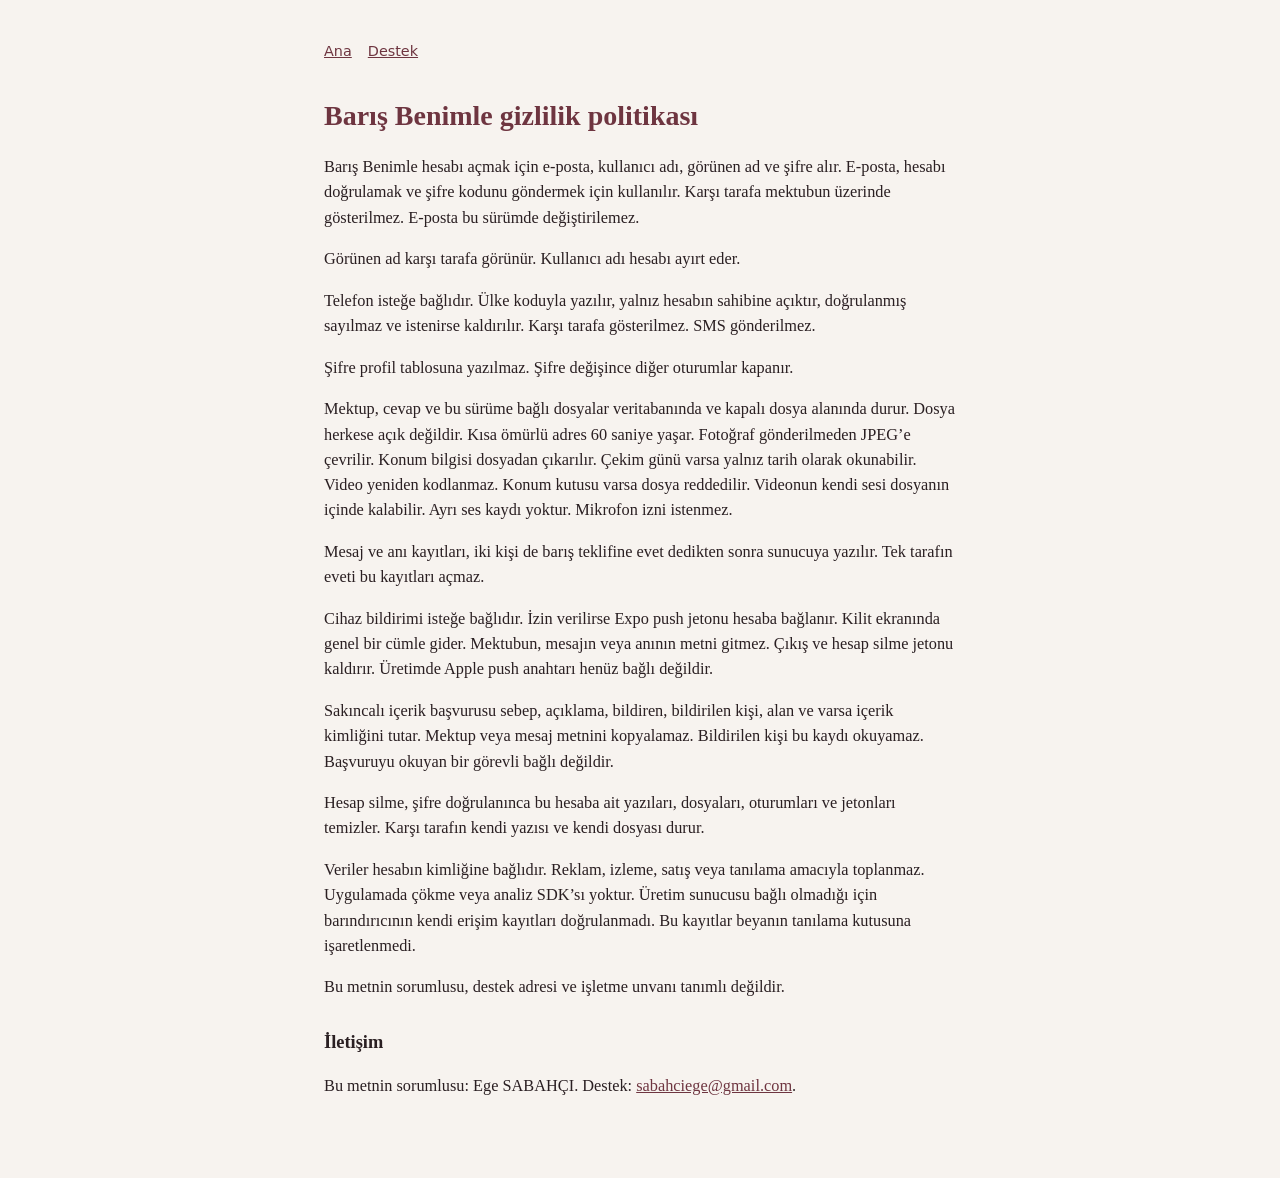
==== privacy.html @ 71c6ad01 "Publish support and privacy pages for App Store." ====
<!DOCTYPE html>
<html lang="tr"><head>
<meta charset="utf-8"/><meta name="viewport" content="width=device-width, initial-scale=1"/>
<title>Barış Benimle gizlilik politikası</title><link rel="stylesheet" href="styles.css"/>
</head><body><main>
<nav><a href="index.html">Ana</a><a href="support.html">Destek</a></nav>
<h1>Barış Benimle gizlilik politikası</h1>
<p>Barış Benimle hesabı açmak için e-posta, kullanıcı adı, görünen ad ve şifre alır. E-posta, hesabı doğrulamak ve şifre kodunu göndermek için kullanılır. Karşı tarafa mektubun üzerinde gösterilmez. E-posta bu sürümde değiştirilemez.</p><p>Görünen ad karşı tarafa görünür. Kullanıcı adı hesabı ayırt eder.</p><p>Telefon isteğe bağlıdır. Ülke koduyla yazılır, yalnız hesabın sahibine açıktır, doğrulanmış sayılmaz ve istenirse kaldırılır. Karşı tarafa gösterilmez. SMS gönderilmez.</p><p>Şifre profil tablosuna yazılmaz. Şifre değişince diğer oturumlar kapanır.</p><p>Mektup, cevap ve bu sürüme bağlı dosyalar veritabanında ve kapalı dosya alanında durur. Dosya herkese açık değildir. Kısa ömürlü adres 60 saniye yaşar. Fotoğraf gönderilmeden JPEG’e çevrilir. Konum bilgisi dosyadan çıkarılır. Çekim günü varsa yalnız tarih olarak okunabilir. Video yeniden kodlanmaz. Konum kutusu varsa dosya reddedilir. Videonun kendi sesi dosyanın içinde kalabilir. Ayrı ses kaydı yoktur. Mikrofon izni istenmez.</p><p>Mesaj ve anı kayıtları, iki kişi de barış teklifine evet dedikten sonra sunucuya yazılır. Tek tarafın eveti bu kayıtları açmaz.</p><p>Cihaz bildirimi isteğe bağlıdır. İzin verilirse Expo push jetonu hesaba bağlanır. Kilit ekranında genel bir cümle gider. Mektubun, mesajın veya anının metni gitmez. Çıkış ve hesap silme jetonu kaldırır. Üretimde Apple push anahtarı henüz bağlı değildir.</p><p>Sakıncalı içerik başvurusu sebep, açıklama, bildiren, bildirilen kişi, alan ve varsa içerik kimliğini tutar. Mektup veya mesaj metnini kopyalamaz. Bildirilen kişi bu kaydı okuyamaz. Başvuruyu okuyan bir görevli bağlı değildir.</p><p>Hesap silme, şifre doğrulanınca bu hesaba ait yazıları, dosyaları, oturumları ve jetonları temizler. Karşı tarafın kendi yazısı ve kendi dosyası durur.</p><p>Veriler hesabın kimliğine bağlıdır. Reklam, izleme, satış veya tanılama amacıyla toplanmaz. Uygulamada çökme veya analiz SDK’sı yoktur. Üretim sunucusu bağlı olmadığı için barındırıcının kendi erişim kayıtları doğrulanmadı. Bu kayıtlar beyanın tanılama kutusuna işaretlenmedi.</p><p>Bu metnin sorumlusu, destek adresi ve işletme unvanı tanımlı değildir.</p>
<h2>İletişim</h2>
<p>Bu metnin sorumlusu: Ege SABAHÇI. Destek: <a href="mailto:sabahciege@gmail.com">sabahciege@gmail.com</a>.</p>
</main></body></html>
---- styles.css ----
:root{--bg:#F7F3EF;--ink:#2a1f22;--accent:#6E3540;--muted:#6b5a5e}
*{box-sizing:border-box}body{margin:0;font-family:Georgia,serif;background:var(--bg);color:var(--ink);line-height:1.55}
main{max-width:42rem;margin:0 auto;padding:2.5rem 1.25rem 4rem}
h1{font-size:1.75rem;margin:0 0 .75rem;color:var(--accent)}
h2{font-size:1.15rem;margin:1.75rem 0 .5rem}
a{color:var(--accent)}p,li{font-size:1.02rem}.muted{color:var(--muted);font-size:.95rem}
nav{display:flex;gap:1rem;margin-bottom:2rem;font-family:system-ui,sans-serif;font-size:.9rem}
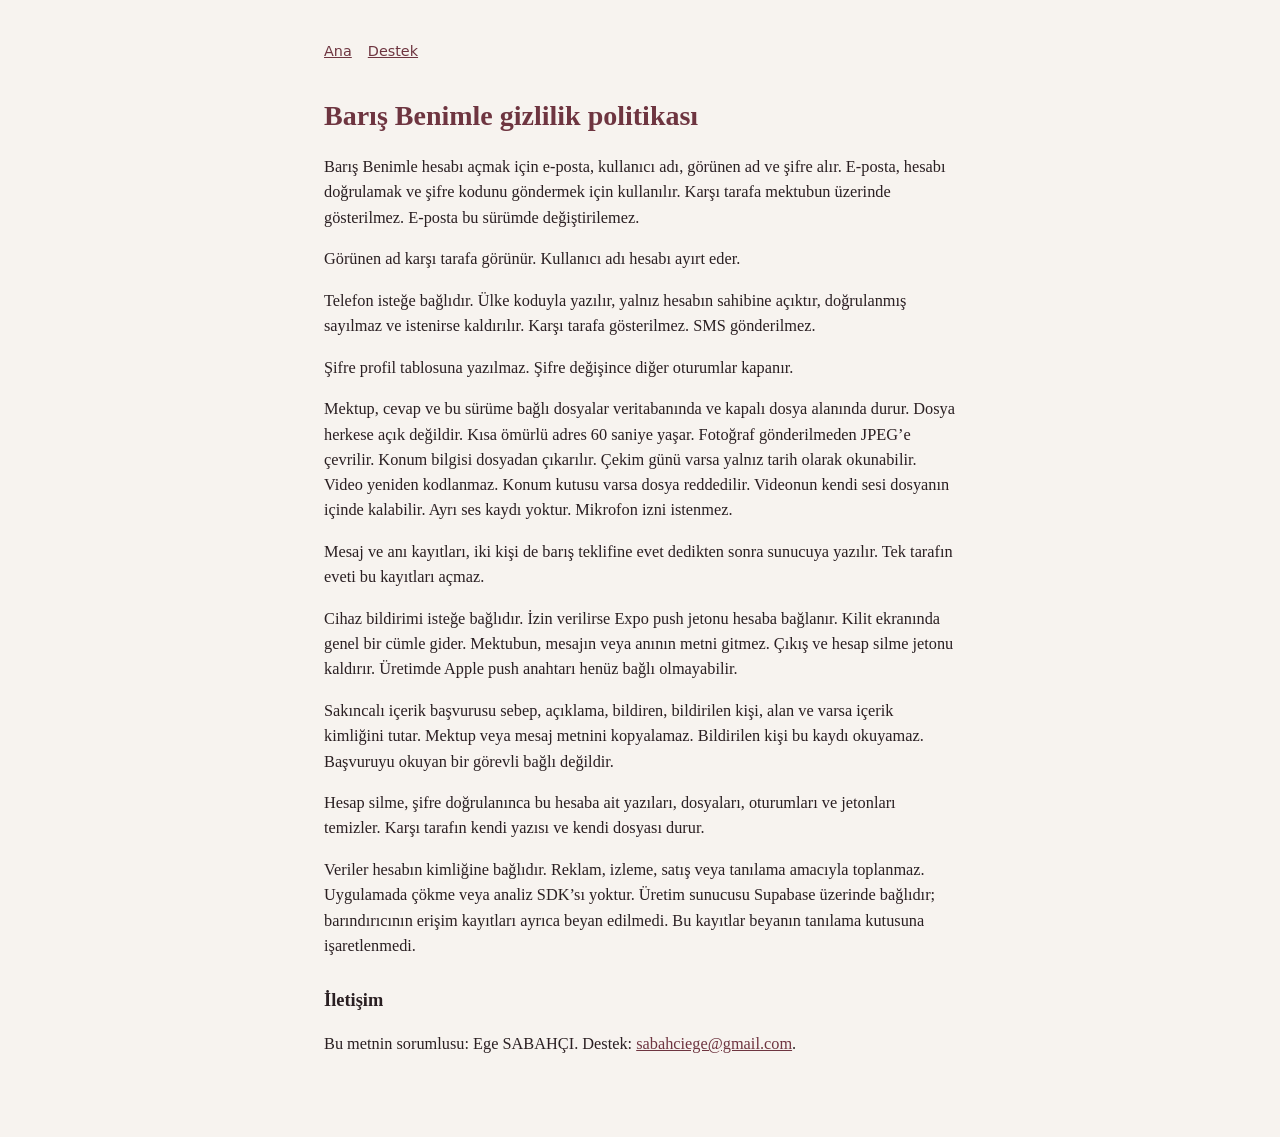
==== commit 08f72904: "Align privacy contact with published support details" ====
--- a/privacy.html
+++ b/privacy.html
@@ -5,7 +5,7 @@
 </head><body><main>
 <nav><a href="index.html">Ana</a><a href="support.html">Destek</a></nav>
 <h1>Barış Benimle gizlilik politikası</h1>
-<p>Barış Benimle hesabı açmak için e-posta, kullanıcı adı, görünen ad ve şifre alır. E-posta, hesabı doğrulamak ve şifre kodunu göndermek için kullanılır. Karşı tarafa mektubun üzerinde gösterilmez. E-posta bu sürümde değiştirilemez.</p><p>Görünen ad karşı tarafa görünür. Kullanıcı adı hesabı ayırt eder.</p><p>Telefon isteğe bağlıdır. Ülke koduyla yazılır, yalnız hesabın sahibine açıktır, doğrulanmış sayılmaz ve istenirse kaldırılır. Karşı tarafa gösterilmez. SMS gönderilmez.</p><p>Şifre profil tablosuna yazılmaz. Şifre değişince diğer oturumlar kapanır.</p><p>Mektup, cevap ve bu sürüme bağlı dosyalar veritabanında ve kapalı dosya alanında durur. Dosya herkese açık değildir. Kısa ömürlü adres 60 saniye yaşar. Fotoğraf gönderilmeden JPEG’e çevrilir. Konum bilgisi dosyadan çıkarılır. Çekim günü varsa yalnız tarih olarak okunabilir. Video yeniden kodlanmaz. Konum kutusu varsa dosya reddedilir. Videonun kendi sesi dosyanın içinde kalabilir. Ayrı ses kaydı yoktur. Mikrofon izni istenmez.</p><p>Mesaj ve anı kayıtları, iki kişi de barış teklifine evet dedikten sonra sunucuya yazılır. Tek tarafın eveti bu kayıtları açmaz.</p><p>Cihaz bildirimi isteğe bağlıdır. İzin verilirse Expo push jetonu hesaba bağlanır. Kilit ekranında genel bir cümle gider. Mektubun, mesajın veya anının metni gitmez. Çıkış ve hesap silme jetonu kaldırır. Üretimde Apple push anahtarı henüz bağlı değildir.</p><p>Sakıncalı içerik başvurusu sebep, açıklama, bildiren, bildirilen kişi, alan ve varsa içerik kimliğini tutar. Mektup veya mesaj metnini kopyalamaz. Bildirilen kişi bu kaydı okuyamaz. Başvuruyu okuyan bir görevli bağlı değildir.</p><p>Hesap silme, şifre doğrulanınca bu hesaba ait yazıları, dosyaları, oturumları ve jetonları temizler. Karşı tarafın kendi yazısı ve kendi dosyası durur.</p><p>Veriler hesabın kimliğine bağlıdır. Reklam, izleme, satış veya tanılama amacıyla toplanmaz. Uygulamada çökme veya analiz SDK’sı yoktur. Üretim sunucusu bağlı olmadığı için barındırıcının kendi erişim kayıtları doğrulanmadı. Bu kayıtlar beyanın tanılama kutusuna işaretlenmedi.</p><p>Bu metnin sorumlusu, destek adresi ve işletme unvanı tanımlı değildir.</p>
+<p>Barış Benimle hesabı açmak için e-posta, kullanıcı adı, görünen ad ve şifre alır. E-posta, hesabı doğrulamak ve şifre kodunu göndermek için kullanılır. Karşı tarafa mektubun üzerinde gösterilmez. E-posta bu sürümde değiştirilemez.</p><p>Görünen ad karşı tarafa görünür. Kullanıcı adı hesabı ayırt eder.</p><p>Telefon isteğe bağlıdır. Ülke koduyla yazılır, yalnız hesabın sahibine açıktır, doğrulanmış sayılmaz ve istenirse kaldırılır. Karşı tarafa gösterilmez. SMS gönderilmez.</p><p>Şifre profil tablosuna yazılmaz. Şifre değişince diğer oturumlar kapanır.</p><p>Mektup, cevap ve bu sürüme bağlı dosyalar veritabanında ve kapalı dosya alanında durur. Dosya herkese açık değildir. Kısa ömürlü adres 60 saniye yaşar. Fotoğraf gönderilmeden JPEG’e çevrilir. Konum bilgisi dosyadan çıkarılır. Çekim günü varsa yalnız tarih olarak okunabilir. Video yeniden kodlanmaz. Konum kutusu varsa dosya reddedilir. Videonun kendi sesi dosyanın içinde kalabilir. Ayrı ses kaydı yoktur. Mikrofon izni istenmez.</p><p>Mesaj ve anı kayıtları, iki kişi de barış teklifine evet dedikten sonra sunucuya yazılır. Tek tarafın eveti bu kayıtları açmaz.</p><p>Cihaz bildirimi isteğe bağlıdır. İzin verilirse Expo push jetonu hesaba bağlanır. Kilit ekranında genel bir cümle gider. Mektubun, mesajın veya anının metni gitmez. Çıkış ve hesap silme jetonu kaldırır. Üretimde Apple push anahtarı henüz bağlı olmayabilir.</p><p>Sakıncalı içerik başvurusu sebep, açıklama, bildiren, bildirilen kişi, alan ve varsa içerik kimliğini tutar. Mektup veya mesaj metnini kopyalamaz. Bildirilen kişi bu kaydı okuyamaz. Başvuruyu okuyan bir görevli bağlı değildir.</p><p>Hesap silme, şifre doğrulanınca bu hesaba ait yazıları, dosyaları, oturumları ve jetonları temizler. Karşı tarafın kendi yazısı ve kendi dosyası durur.</p><p>Veriler hesabın kimliğine bağlıdır. Reklam, izleme, satış veya tanılama amacıyla toplanmaz. Uygulamada çökme veya analiz SDK’sı yoktur. Üretim sunucusu Supabase üzerinde bağlıdır; barındırıcının erişim kayıtları ayrıca beyan edilmedi. Bu kayıtlar beyanın tanılama kutusuna işaretlenmedi.</p>
 <h2>İletişim</h2>
 <p>Bu metnin sorumlusu: Ege SABAHÇI. Destek: <a href="mailto:sabahciege@gmail.com">sabahciege@gmail.com</a>.</p>
 </main></body></html>
